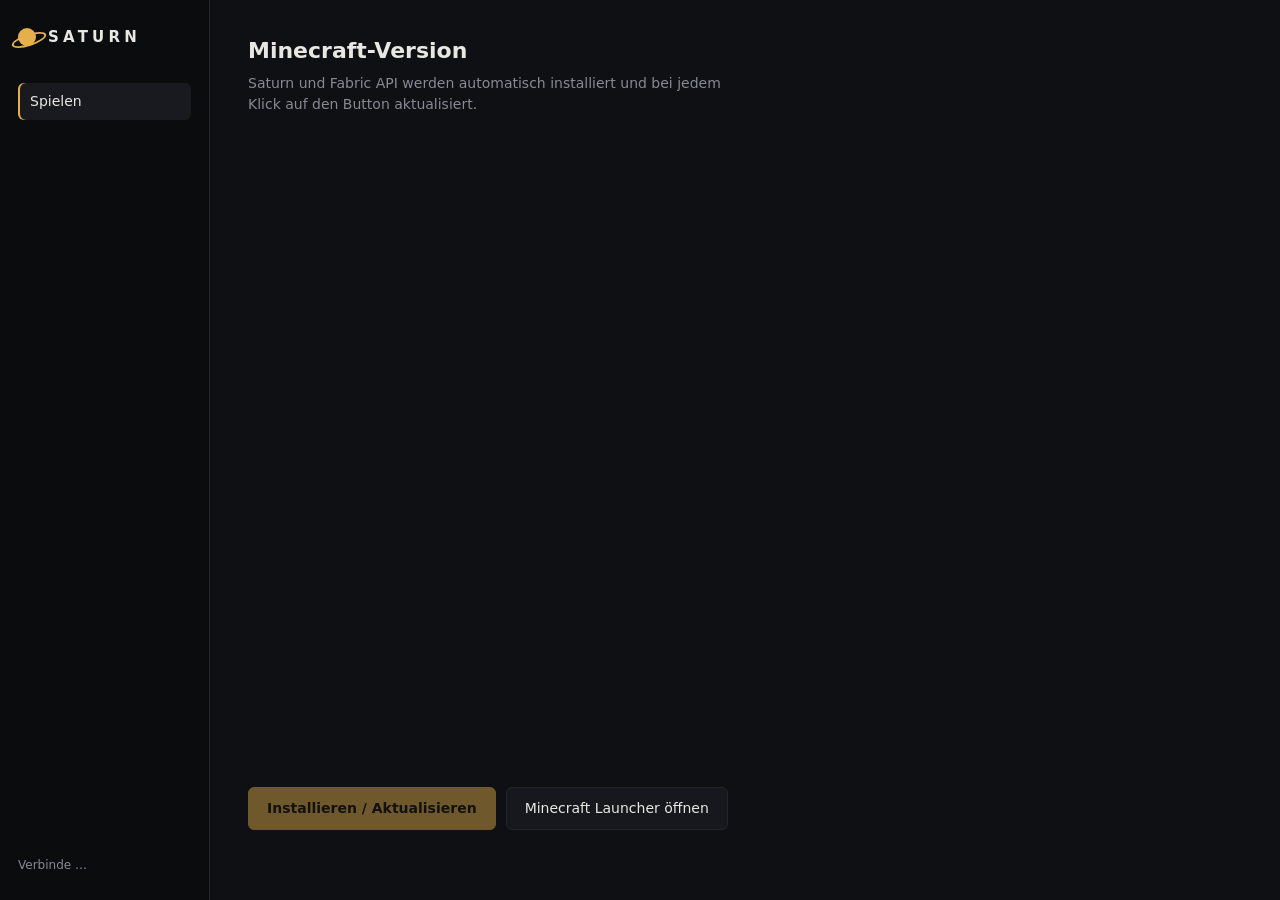
==== saturn-client/saturn/launcher/ui/index.html @ 6da0264b "Sarturn client v1" ====
<!doctype html>
<html lang="de">
<head>
  <meta charset="utf-8">
  <title>Saturn</title>
  <link rel="stylesheet" href="style.css">
</head>
<body>
  <aside>
    <div class="brand"><span class="planet"></span><b>SATURN</b></div>
    <div class="nav on">Spielen</div>
    <div class="foot" id="foot">Verbinde …</div>
  </aside>
  <main>
    <h1>Minecraft-Version</h1>
    <p class="sub">Saturn und Fabric API werden automatisch installiert und bei jedem Klick auf den Button aktualisiert.</p>
    <div id="versions" class="versions"></div>
    <div class="actions">
      <button id="install" class="primary" disabled>Installieren / Aktualisieren</button>
      <button id="play">Minecraft Launcher öffnen</button>
    </div>
    <div id="status" class="status"></div>
  </main>
  <script src="app.js"></script>
</body>
</html>
---- saturn-client/saturn/launcher/ui/style.css ----
:root {
  --bg: #0f1013; --side: #0b0c0e; --line: #22252b; --card: #16181d;
  --text: #e9e7e2; --muted: #868a94; --accent: #e3b04b; --err: #e06c5f;
}
* { box-sizing: border-box; margin: 0; }
html, body { height: 100%; }
body {
  display: flex; background: var(--bg); color: var(--text);
  font: 14px/1.5 "Segoe UI Variable Text", "Segoe UI", system-ui, sans-serif;
  user-select: none; overflow: hidden;
}
aside { width: 210px; background: var(--side); border-right: 1px solid var(--line); padding: 26px 18px; display: flex; flex-direction: column; }
.brand { display: flex; align-items: center; gap: 12px; margin-bottom: 34px; letter-spacing: .28em; font-size: 15px; }
.planet { position: relative; width: 18px; height: 18px; border-radius: 50%; background: var(--accent); flex: none; }
.planet::after { content: ""; position: absolute; left: -7px; top: 6px; width: 32px; height: 8px; border: 2px solid var(--accent); border-radius: 50%; transform: rotate(-18deg); }
.nav { padding: 8px 12px; border-radius: 6px; color: var(--muted); }
.nav.on { background: #181a20; color: var(--text); box-shadow: inset 2px 0 0 var(--accent); }
.foot { margin-top: auto; color: var(--muted); font-size: 12px; }
main { flex: 1; padding: 34px 38px; display: flex; flex-direction: column; min-width: 0; }
h1 { font-size: 22px; font-weight: 600; }
.sub { color: var(--muted); margin: 6px 0 22px; max-width: 480px; }
.versions { display: grid; grid-template-columns: repeat(auto-fill, minmax(92px, 1fr)); gap: 8px; max-height: 232px; overflow-y: auto; padding: 2px 6px 2px 2px; }
.chip { padding: 9px 0; text-align: center; background: var(--card); border: 1px solid var(--line); border-radius: 6px; color: #b9bcc4; cursor: pointer; font: inherit; }
.chip:hover { border-color: #343841; color: var(--text); }
.chip.on { border-color: var(--accent); color: var(--text); }
.actions { display: flex; gap: 10px; margin-top: auto; }
button { font: inherit; padding: 10px 18px; border-radius: 6px; border: 1px solid var(--line); background: var(--card); color: var(--text); cursor: pointer; }
button:hover:not(:disabled) { border-color: #3a3e48; }
button.primary { background: var(--accent); border-color: var(--accent); color: #17130a; font-weight: 600; }
button.primary:hover:not(:disabled) { filter: brightness(1.06); }
button:disabled { opacity: .45; cursor: default; }
.status { min-height: 22px; margin-top: 14px; color: var(--muted); font-size: 13px; }
.status.err { color: var(--err); } .status.ok { color: var(--accent); }
::-webkit-scrollbar { width: 8px; } ::-webkit-scrollbar-thumb { background: #2a2d34; border-radius: 4px; }
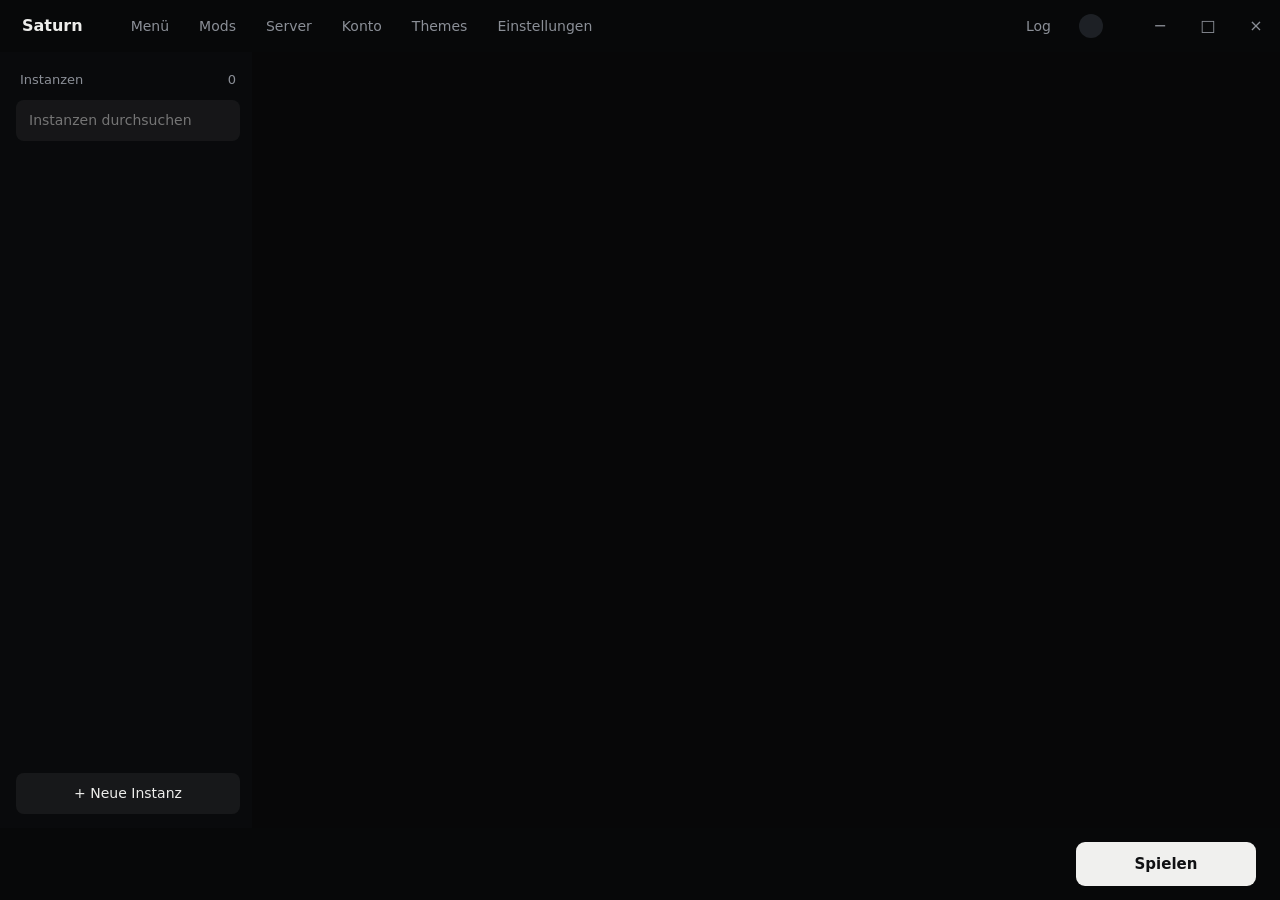
==== commit e9c38857: "Add files via upload" ====
--- a/saturn-client/saturn/launcher/ui/index.html
+++ b/saturn-client/saturn/launcher/ui/index.html
@@ -6,21 +6,47 @@
   <link rel="stylesheet" href="style.css">
 </head>
 <body>
-  <aside>
-    <div class="brand"><span class="planet"></span><b>SATURN</b></div>
-    <div class="nav on">Spielen</div>
-    <div class="foot" id="foot">Verbinde …</div>
-  </aside>
-  <main>
-    <h1>Minecraft-Version</h1>
-    <p class="sub">Saturn und Fabric API werden automatisch installiert und bei jedem Klick auf den Button aktualisiert.</p>
-    <div id="versions" class="versions"></div>
-    <div class="actions">
-      <button id="install" class="primary" disabled>Installieren / Aktualisieren</button>
-      <button id="play">Minecraft Launcher öffnen</button>
+  <div id="bg"></div>
+  <div id="splash"><b>Saturn</b></div>
+
+  <header id="top" data-tauri-drag-region>
+    <div class="logo" data-tauri-drag-region>Saturn</div>
+    <nav id="nav">
+      <button data-act="nav" data-page="home">Menü</button>
+      <button data-act="nav" data-page="mods">Mods</button>
+      <button data-act="nav" data-page="servers">Server</button>
+      <button data-act="nav" data-page="account">Konto</button>
+      <button data-act="nav" data-page="themes">Themes</button>
+      <button data-act="nav" data-page="settings">Einstellungen</button>
+    </nav>
+    <div class="grow" data-tauri-drag-region></div>
+    <button class="iconbtn" data-act="showLog" title="Spiel-Log">Log</button>
+    <button id="chip" class="chip" data-act="nav" data-page="account"><canvas id="avatar" width="24" height="24"></canvas><span id="chipname"></span></button>
+    <div class="wc">
+      <button id="wmin" title="Minimieren">&minus;</button>
+      <button id="wmax" title="Maximieren">&#9633;</button>
+      <button id="wclose" class="x" title="Schließen">&times;</button>
     </div>
-    <div id="status" class="status"></div>
-  </main>
+  </header>
+
+  <div id="layout">
+    <aside>
+      <div class="side-h"><span>Instanzen</span><span id="count" class="count">0</span></div>
+      <input id="q" class="input" placeholder="Instanzen durchsuchen" autocomplete="off">
+      <div id="list"></div>
+      <button class="newbtn" data-act="newInst">+ Neue Instanz</button>
+    </aside>
+    <main id="page"></main>
+  </div>
+
+  <footer id="bar">
+    <div id="barinst" class="barinst" data-act="editInst"></div>
+    <div id="barmid" class="barmid"></div>
+    <button id="playbtn" class="play" data-act="play">Spielen</button>
+  </footer>
+
+  <div id="modal" class="modal hidden"></div>
+  <div id="toast" class="toast hidden"></div>
   <script src="app.js"></script>
 </body>
 </html>
--- a/saturn-client/saturn/launcher/ui/style.css
+++ b/saturn-client/saturn/launcher/ui/style.css
@@ -1,34 +1,155 @@
 :root {
-  --bg: #0f1013; --side: #0b0c0e; --line: #22252b; --card: #16181d;
-  --text: #e9e7e2; --muted: #868a94; --accent: #e3b04b; --err: #e06c5f;
+  --bg: #0c0d0f; --side: rgba(10,11,13,.94); --card: rgba(20,21,24,.88); --hover: rgba(255,255,255,.05);
+  --line: #1f2125; --text: #ededeb; --muted: #8b8f97; --accent: #e3b04b; --err: #e06c5f;
+  --blur: 6px; --dim: .55;
 }
 * { box-sizing: border-box; margin: 0; }
 html, body { height: 100%; }
 body {
-  display: flex; background: var(--bg); color: var(--text);
+  background: var(--bg); color: var(--text); overflow: hidden; user-select: none;
   font: 14px/1.5 "Segoe UI Variable Text", "Segoe UI", system-ui, sans-serif;
-  user-select: none; overflow: hidden;
+  display: flex; flex-direction: column;
 }
-aside { width: 210px; background: var(--side); border-right: 1px solid var(--line); padding: 26px 18px; display: flex; flex-direction: column; }
-.brand { display: flex; align-items: center; gap: 12px; margin-bottom: 34px; letter-spacing: .28em; font-size: 15px; }
-.planet { position: relative; width: 18px; height: 18px; border-radius: 50%; background: var(--accent); flex: none; }
-.planet::after { content: ""; position: absolute; left: -7px; top: 6px; width: 32px; height: 8px; border: 2px solid var(--accent); border-radius: 50%; transform: rotate(-18deg); }
-.nav { padding: 8px 12px; border-radius: 6px; color: var(--muted); }
-.nav.on { background: #181a20; color: var(--text); box-shadow: inset 2px 0 0 var(--accent); }
-.foot { margin-top: auto; color: var(--muted); font-size: 12px; }
-main { flex: 1; padding: 34px 38px; display: flex; flex-direction: column; min-width: 0; }
+button { font: inherit; color: inherit; cursor: pointer; }
+.hidden { display: none !important; }
+.grow { flex: 1; height: 100%; }
+.mono { font-family: "Cascadia Mono", ui-monospace, Consolas, monospace; font-size: 12.5px; }
+
+#bg { position: fixed; inset: -20px; z-index: 0; background: var(--bg) center/cover no-repeat; filter: blur(var(--blur)) brightness(var(--dim)); }
+#top, #layout, #bar { position: relative; z-index: 1; }
+
+/* Start: nur das Wort, kurz */
+#splash { position: fixed; inset: 0; z-index: 50; background: var(--bg); display: grid; place-items: center; font-size: 26px; font-weight: 600; letter-spacing: .02em; animation: splash-out .45s ease .9s forwards; }
+#splash b { animation: rise .6s ease both; font-weight: 600; }
+@keyframes rise { from { opacity: 0; transform: translateY(6px); } to { opacity: 1; transform: none; } }
+@keyframes splash-out { to { opacity: 0; visibility: hidden; } }
+.planet { display: none; }
+
+/* Kopfzeile */
+#top { height: 52px; display: flex; align-items: center; gap: 4px; padding-left: 22px; background: rgba(8,9,10,.96); flex: none; }
+.logo { margin-right: 30px; font-size: 16px; font-weight: 600; }
+.logo .planet { display: none; }
+#nav { display: flex; gap: 2px; }
+#nav button { background: none; border: 0; padding: 7px 14px; border-radius: 8px; color: var(--muted); }
+#nav button:hover { color: var(--text); }
+#nav button.on { color: var(--text); background: var(--hover); }
+.iconbtn { background: none; border: 0; padding: 6px 12px; color: var(--muted); border-radius: 8px; }
+.iconbtn:hover { color: var(--text); background: var(--hover); }
+.chip { display: flex; align-items: center; gap: 9px; padding: 4px 12px 4px 4px; border: 0; border-radius: 999px; background: none; margin: 0 8px; color: var(--text); }
+.chip:hover { background: var(--hover); }
+.chip canvas { width: 24px; height: 24px; border-radius: 50%; image-rendering: pixelated; background: #1d2025; }
+.wc { display: flex; height: 100%; }
+.wc button { width: 48px; background: none; border: 0; color: var(--muted); font-size: 16px; }
+.wc button:hover { background: #1a1c20; color: var(--text); }
+.wc .x:hover { background: #c2433a; color: #fff; }
+
+/* Layout */
+#layout { flex: 1; display: flex; min-height: 0; }
+aside { width: 252px; background: var(--side); padding: 14px 12px 14px 16px; display: flex; flex-direction: column; flex: none; }
+.side-h { display: flex; justify-content: space-between; align-items: center; color: var(--muted); margin: 4px 4px 10px; font-size: 13px; }
+.count { color: var(--muted); }
+.input { width: 100%; background: rgba(255,255,255,.05); border: 1px solid transparent; border-radius: 8px; padding: 9px 12px; color: var(--text); font: inherit; user-select: text; outline: none; }
+.input:focus { border-color: #3a3e45; }
+select.input { appearance: none; }
+#list { flex: 1; overflow-y: auto; margin: 10px -4px; padding: 0 4px; }
+.inst { display: flex; gap: 11px; align-items: center; padding: 8px 9px; border-radius: 8px; cursor: pointer; }
+.inst:hover { background: var(--hover); }
+.inst.on { background: rgba(255,255,255,.08); }
+.ico { width: 34px; height: 34px; border-radius: 8px; background: #1b1d21; display: grid; place-items: center; font-weight: 600; color: var(--text); flex: none; }
+.inst .n { font-weight: 600; white-space: nowrap; overflow: hidden; text-overflow: ellipsis; max-width: 170px; }
+.inst .m { color: var(--muted); font-size: 12px; }
+.newbtn { padding: 10px; border-radius: 8px; border: 0; background: rgba(255,255,255,.06); }
+.newbtn:hover { background: rgba(255,255,255,.1); }
+
+main { flex: 1; overflow-y: auto; padding: 18px 28px 22px; min-width: 0; }
 h1 { font-size: 22px; font-weight: 600; }
-.sub { color: var(--muted); margin: 6px 0 22px; max-width: 480px; }
-.versions { display: grid; grid-template-columns: repeat(auto-fill, minmax(92px, 1fr)); gap: 8px; max-height: 232px; overflow-y: auto; padding: 2px 6px 2px 2px; }
-.chip { padding: 9px 0; text-align: center; background: var(--card); border: 1px solid var(--line); border-radius: 6px; color: #b9bcc4; cursor: pointer; font: inherit; }
-.chip:hover { border-color: #343841; color: var(--text); }
-.chip.on { border-color: var(--accent); color: var(--text); }
-.actions { display: flex; gap: 10px; margin-top: auto; }
-button { font: inherit; padding: 10px 18px; border-radius: 6px; border: 1px solid var(--line); background: var(--card); color: var(--text); cursor: pointer; }
-button:hover:not(:disabled) { border-color: #3a3e48; }
-button.primary { background: var(--accent); border-color: var(--accent); color: #17130a; font-weight: 600; }
-button.primary:hover:not(:disabled) { filter: brightness(1.06); }
-button:disabled { opacity: .45; cursor: default; }
-.status { min-height: 22px; margin-top: 14px; color: var(--muted); font-size: 13px; }
-.status.err { color: var(--err); } .status.ok { color: var(--accent); }
-::-webkit-scrollbar { width: 8px; } ::-webkit-scrollbar-thumb { background: #2a2d34; border-radius: 4px; }
+.sub { color: var(--muted); margin: 4px 0 18px; }
+.label { font-size: 13px; color: var(--muted); font-weight: 500; margin-bottom: 10px; }
+.hint { display: none; }
+
+/* Flächen & Knöpfe */
+.card { background: var(--card); border-radius: 12px; padding: 22px 24px; margin-bottom: 12px; }
+.pagehead { display: flex; align-items: center; margin-bottom: 16px; }
+.pagehead h1 { font-size: 22px; }
+.btn { padding: 9px 16px; border-radius: 8px; border: 0; background: rgba(255,255,255,.08); }
+.btn:hover:not(:disabled) { background: rgba(255,255,255,.14); }
+.btn.white { background: #f0f0ee; color: #101113; font-weight: 600; }
+.btn.white:hover:not(:disabled) { background: #fff; }
+.btn.danger:hover:not(:disabled) { background: rgba(224,108,95,.18); color: var(--err); }
+.btn.small { padding: 5px 12px; font-size: 13px; }
+.btn:disabled { opacity: .4; cursor: default; }
+.actions { display: flex; gap: 8px; flex-wrap: wrap; align-items: center; }
+
+/* Garderobe */
+.home { display: grid; grid-template-columns: minmax(300px, 340px) 1fr; gap: 12px; align-items: start; }
+.figure { display: flex; flex-direction: column; align-items: center; justify-content: center; min-height: 540px; position: relative; margin-bottom: 0; }
+.figure canvas { image-rendering: pixelated; width: 224px; height: 448px; }
+.flip { position: absolute; top: 14px; right: 14px; display: flex; gap: 2px; }
+.flip button { padding: 3px 10px; font-size: 12px; background: none; border: 0; border-radius: 6px; color: var(--muted); }
+.flip button.on { color: var(--text); background: var(--hover); }
+.who { font-size: 20px; font-weight: 600; }
+.uuid { color: var(--muted); margin: 2px 0 16px; user-select: text; }
+.field { display: flex; align-items: center; gap: 14px; }
+.field label { color: var(--muted); font-size: 13px; }
+.field select { flex: 1; }
+.status { color: var(--muted); margin: 12px 0 22px; font-size: 13px; }
+.status.err { color: var(--err); }
+.skins { display: flex; flex-wrap: wrap; gap: 8px; margin-bottom: 22px; min-height: 40px; }
+.skin { position: relative; width: 62px; height: 96px; border-radius: 8px; background: rgba(255,255,255,.05); cursor: pointer; display: grid; place-items: center; border: 1px solid transparent; }
+.skin canvas { width: 36px; height: 72px; image-rendering: pixelated; }
+.skin:hover { background: rgba(255,255,255,.09); }
+.skin.on { border-color: var(--accent); }
+.skin .del { position: absolute; top: 2px; right: 5px; font-size: 13px; color: var(--muted); display: none; }
+.skin:hover .del { display: block; }
+.skin .tag { position: absolute; bottom: 3px; font-size: 10px; color: var(--accent); }
+.offline { display: flex; align-items: center; justify-content: space-between; gap: 12px; }
+.offline .st { color: var(--muted); }
+.note { color: var(--muted); font-size: 12.5px; margin-top: 12px; }
+
+/* Listen */
+.tabs { display: flex; gap: 2px; margin-bottom: 14px; }
+.tabs button { padding: 6px 14px; background: none; border: 0; border-radius: 8px; color: var(--muted); }
+.tabs button.on { color: var(--text); background: var(--hover); }
+.row { display: flex; align-items: center; gap: 12px; padding: 10px 0; }
+.row + .row { border-top: 1px solid var(--line); }
+.row .grow2 { flex: 1; min-width: 0; }
+.row .t { font-weight: 600; white-space: nowrap; overflow: hidden; text-overflow: ellipsis; }
+.row .d { color: var(--muted); font-size: 12.5px; display: -webkit-box; -webkit-line-clamp: 2; -webkit-box-orient: vertical; overflow: hidden; }
+.row img, .row .noimg { width: 44px; height: 44px; border-radius: 9px; background: #1b1d21; flex: none; object-fit: cover; }
+.off { opacity: .5; }
+.empty { text-align: center; padding: 60px 20px; color: var(--muted); }
+.empty h1 { color: var(--text); margin-bottom: 8px; }
+.sw { display: flex; gap: 10px; }
+.sw button { width: 28px; height: 28px; border-radius: 50%; border: 2px solid transparent; }
+.sw button.on { border-color: var(--text); }
+.kv { display: flex; justify-content: space-between; padding: 6px 0; color: var(--muted); gap: 20px; }
+.kv b { color: var(--text); font-weight: 500; user-select: text; text-align: right; }
+.formrow { display: flex; gap: 8px; margin-bottom: 14px; }
+input[type=range] { width: 100%; accent-color: var(--accent); }
+
+/* Untere Leiste */
+#bar { height: 72px; flex: none; display: flex; align-items: center; gap: 20px; padding: 0 24px; background: rgba(8,9,10,.96); }
+.barinst { display: flex; align-items: center; gap: 12px; min-width: 250px; cursor: pointer; padding: 6px 8px; margin-left: -8px; border-radius: 8px; }
+.barinst:hover { background: var(--hover); }
+.barinst .n { font-weight: 600; } .barinst .m { color: var(--muted); font-size: 12px; }
+.barmid { flex: 1; min-width: 0; }
+.bar { height: 4px; background: #1e2024; border-radius: 2px; overflow: hidden; }
+.bar i { display: block; height: 100%; width: 0; background: var(--accent); transition: width .15s; }
+.bar.ind i { width: 35%; animation: ind 1.1s ease-in-out infinite alternate; }
+@keyframes ind { from { margin-left: 0; } to { margin-left: 65%; } }
+.stage { color: var(--muted); font-size: 12.5px; margin-top: 6px; white-space: nowrap; overflow: hidden; text-overflow: ellipsis; }
+.msg { color: var(--muted); font-size: 13px; } .msg.err { color: var(--err); }
+.play { min-width: 180px; height: 44px; border-radius: 9px; border: 0; background: #f0f0ee; color: #101113; font-size: 15px; font-weight: 700; }
+.play:hover:not(:disabled) { background: #fff; }
+.play:disabled { opacity: .45; cursor: default; }
+
+/* Dialog / Toast */
+.modal { position: fixed; inset: 0; z-index: 40; background: rgba(0,0,0,.6); display: grid; place-items: center; }
+.dlg { width: 440px; max-width: 92vw; background: #131417; border-radius: 12px; padding: 24px; }
+.dlg.wide { width: 760px; }
+.dlg h1 { font-size: 18px; margin-bottom: 12px; }
+.dlg label { display: block; color: var(--muted); font-size: 13px; margin: 14px 0 6px; }
+.dlg pre { max-height: 380px; overflow: auto; background: #0a0b0c; border-radius: 8px; padding: 12px; user-select: text; white-space: pre-wrap; font-size: 12px; }
+.dlg .actions { margin-top: 20px; justify-content: flex-end; }
+.toast { position: fixed; bottom: 88px; right: 22px; z-index: 45; background: #1b1d21; padding: 11px 16px; border-radius: 9px; max-width: 420px; }
+::-webkit-scrollbar { width: 8px; } ::-webkit-scrollbar-thumb { background: #2a2d33; border-radius: 4px; }
